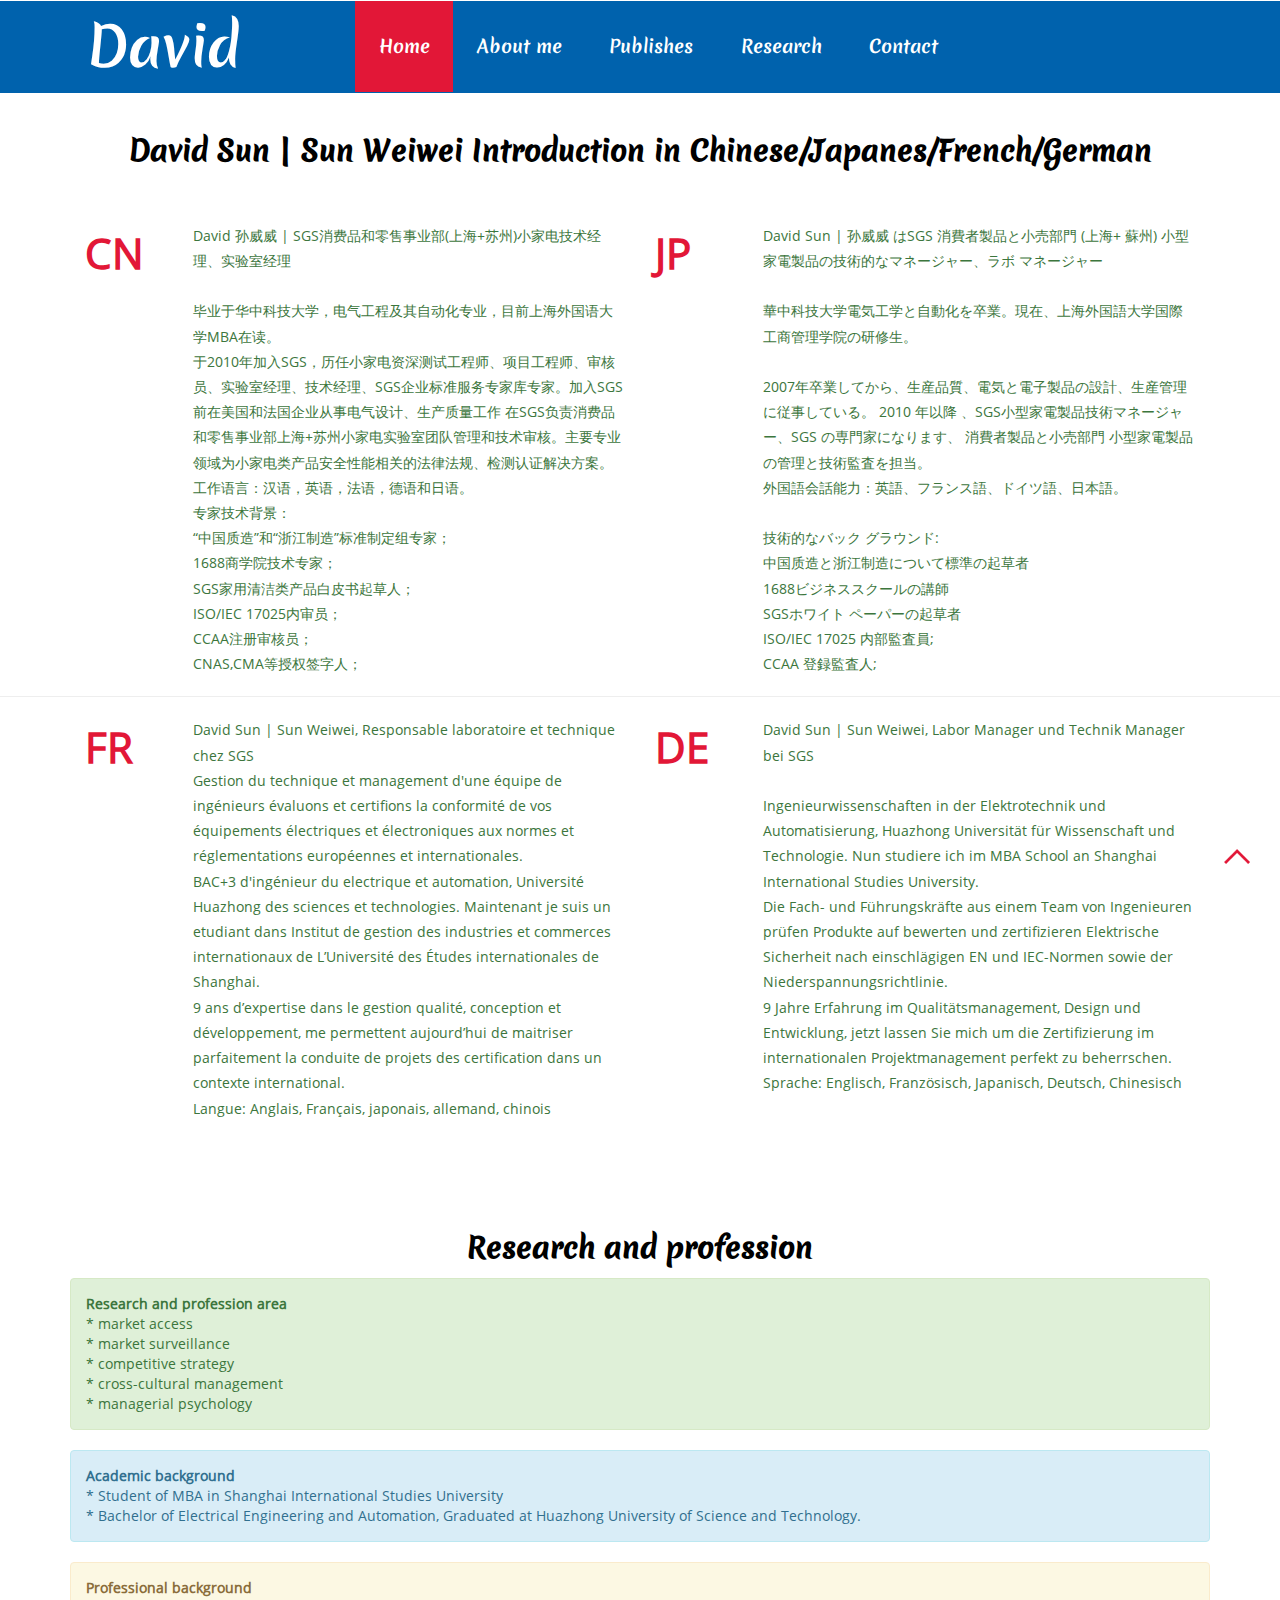
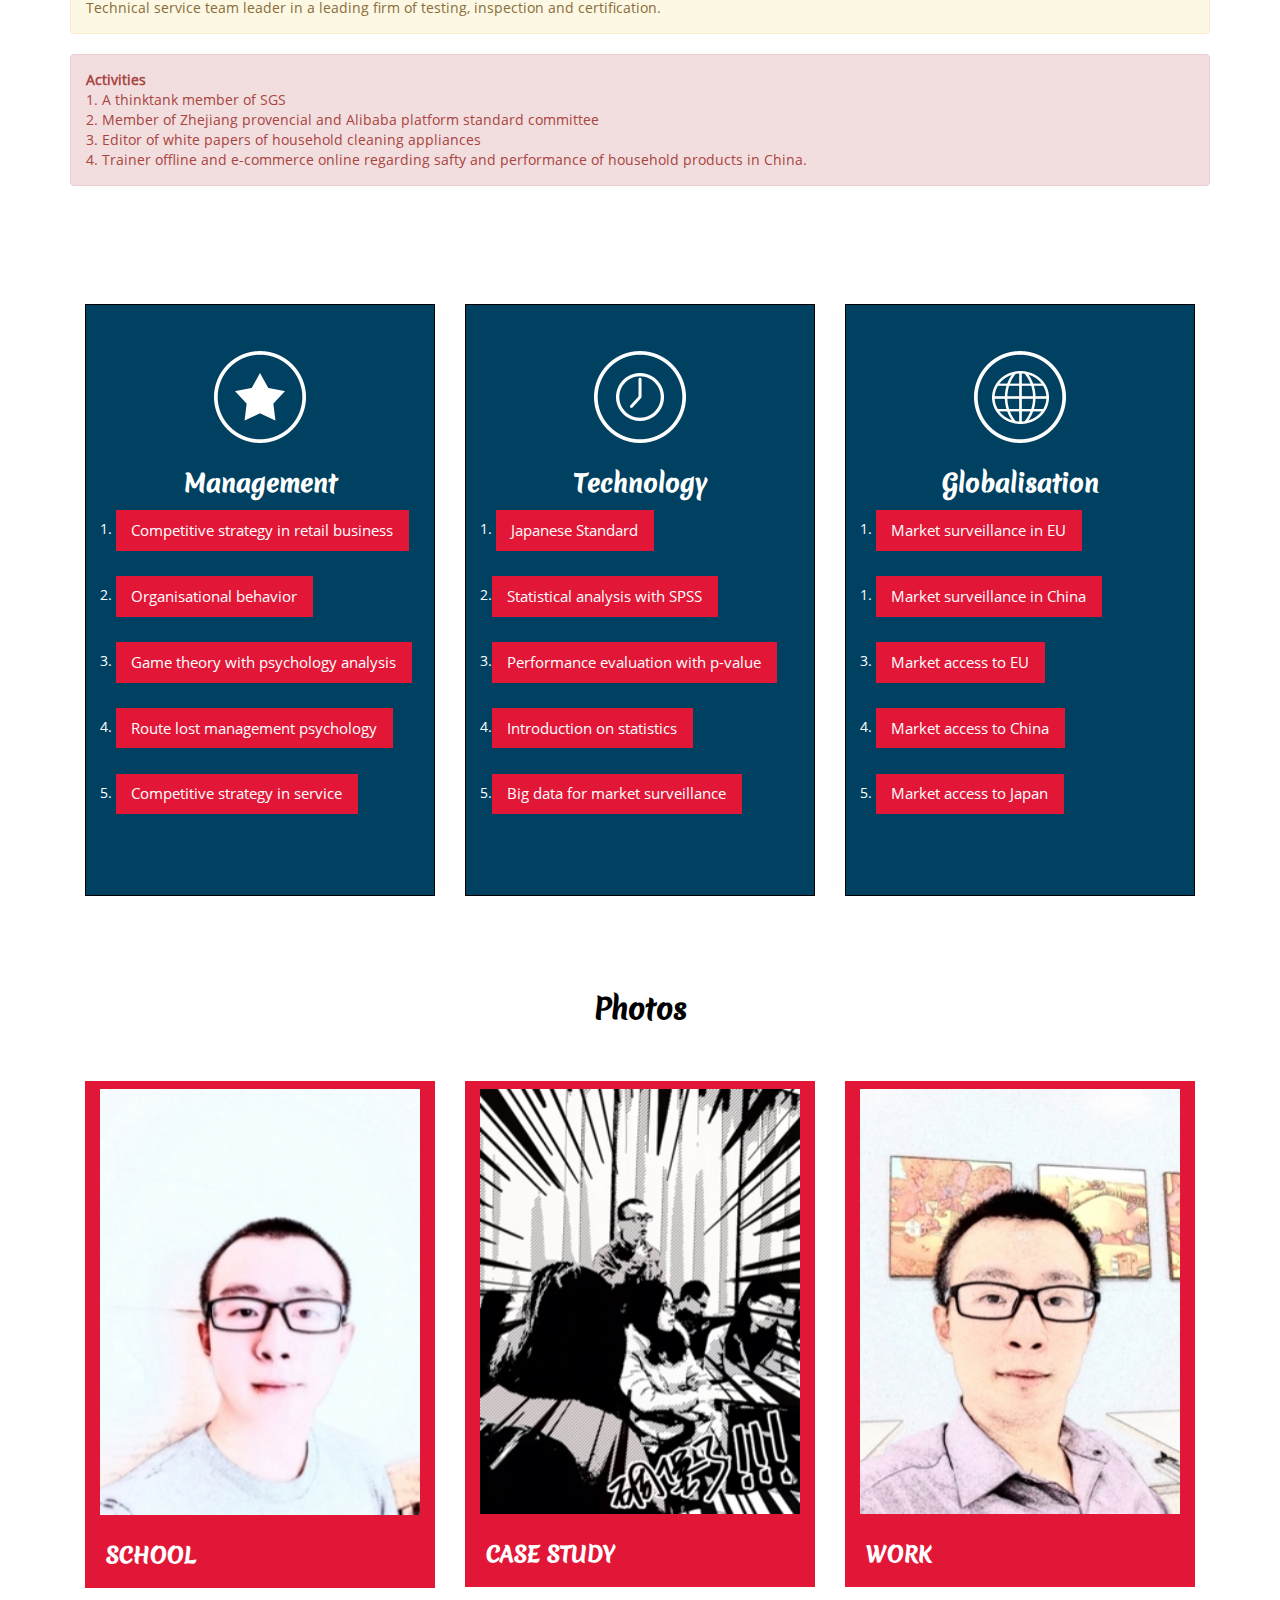
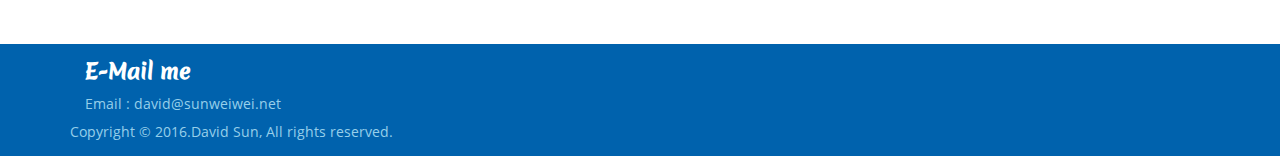
==== index.html @ 768eec30 "Update index.html" ====
﻿<!DOCTYPE HTML>
<html>
<head>
<title>Home</title>
<link href="css/bootstrap.css" rel='stylesheet' type='text/css' />
<!-- jQuery (necessary JavaScript plugins) -->
<script type='text/javascript' src="js/jquery-1.11.1.min.js"></script>
<!-- Custom Theme files -->
<link href="css/style.css" rel='stylesheet' type='text/css' />
<!-- Custom Theme files -->
<!--//theme-style-->
<meta name="viewport" content="width=device-width, initial-scale=1">
<meta http-equiv="Content-Type" content="text/html; charset=utf-8" />
<meta name="keywords" content="David Sun, Sun Weiwe, 孙威威, MBA,大数据,管理,国际化,认证" />
<script type="application/x-javascript"> addEventListener("load", function() { setTimeout(hideURLbar, 0); }, false); function hideURLbar(){ window.scrollTo(0,1); } </script>
<script type="text/javascript" src="js/bootstrap.js"></script>
<script type="text/javascript" src="js/move-top.js"></script>
       <script type="text/javascript" src="js/easing.js"></script>
		<script type="text/javascript">
			jQuery(document).ready(function($) {
				$(".scroll").click(function(event){		
					event.preventDefault();
					$('html,body').animate({scrollTop:$(this.hash).offset().top},1200);
				});
			});
		</script>
		<script type="text/javascript">
		$(document).ready(function() {
				/*
				var defaults = {
				containerID: 'toTop', // fading element id
				containerHoverID: 'toTopHover', // fading element hover id
				scrollSpeed: 1200,
				easingType: 'linear' 
				};
				*/
		$().UItoTop({ easingType: 'easeOutQuart' });
});
</script>



<script type="text/javascript">
function validate()
{
var at=document.getElementById("Email").value.indexOf("@")
submitOK="true"

if (at==-1) 
 {
 alert("Not a valid Email address!")
 submitOK="false"
 }
if (submitOK=="false")
 {
 return false
 }
}
</script>

<script src="/jquery/jquery-1.11.1.min.js"></script>
<script>
$(document).ready(function(){
  $(".header").mouseleave(function(){
    $(".our").fadeToggle("slow");
	  $(".founder").fadeToggle("slow");
	  $(".deffence").fadeToggle("slow");
	   $(".team").fadeToggle("slow");
	  
	  
     });
});
</script>	
	
</head>

 

<body>

<nav class="navbar navbar-default navbar-fixed-top">
<!-- header -->
	<div class="header">
		<div class="logo"  id="header">
			<h1><a href="./index.html">David</a></h1>
		</div>	
<!-- start header menu -->
			<div class="header-top">
				<div class="head-nav">
					<nav class="navbar navbar-default">
						<div class="container-fluid">
							<div class="navbar-header">
								<button type="button" class="navbar-toggle collapsed" data-toggle="collapse" data-target="#bs-example-navbar-collapse-1" aria-expanded="false">
										<span class="sr-only">Toggle navigation</span>
										<span class="icon-bar"></span>
										<span class="icon-bar"></span>
										<span class="icon-bar"></span>
								</button>
							</div>
							<div class="collapse navbar-collapse" id="bs-example-navbar-collapse-1">
								<ul class="nav navbar-nav">
								<li class="active"><a href="index.html">Home </a></li>
									<li><a href="about.html">About me</a></li>
									<li><a href="publishes.html">Publishes</a></li>
									<li><a href="research.html">Research</a></li>
									<li><a href="contact.html">Contact</a></li>
								</ul>
							</div>
						</div>
					</nav>
				</div>
					</nav>
				</div>
			  

		<div class="clearfix"> </div>
	</div>
<!-- header -->
<!-- start banner -->
	
			</div>
		</div>
	</div>
<!-- end banner -->
<br><br><br><br>
<!-- our -->
<div class="our">
	<div class="container">
		<h3>David Sun | Sun Weiwei Introduction in Chinese/Japanes/French/German</h3>
		<div class="col-md-6 our-tp">
			<div class="ou-lft">
				<span>CN
				</span>
			</div>
			<div class="ou-rgt">
				<p>David 孙威威 | SGS消费品和零售事业部(上海+苏州)小家电技术经理、实验室经理 <br><br>
毕业于华中科技大学，电气工程及其自动化专业，目前上海外国语大学MBA在读。<br>
于2010年加入SGS，历任小家电资深测试工程师、项目工程师、审核员、实验室经理、技术经理、SGS企业标准服务专家库专家。加入SGS前在美国和法国企业从事电气设计、生产质量工作
在SGS负责消费品和零售事业部上海+苏州小家电实验室团队管理和技术审核。主要专业领域为小家电类产品安全性能相关的法律法规、检测认证解决方案。<br>
工作语言：汉语，英语，法语，德语和日语。<br>

专家技术背景：<br>
“中国质造”和“浙江制造”标准制定组专家；<br>
1688商学院技术专家；<br>
SGS家用清洁类产品白皮书起草人；<br>
ISO/IEC 17025内审员；<br>
CCAA注册审核员；<br>
CNAS,CMA等授权签字人； <br></p>

				</p>
			</div>
			<div class="clearfix"> </div>
		</div>
		<div class="col-md-6 our-tp">
			<div class="ou-lft">
				<span>JP</span>
			</div>
			<div class="ou-rgt">
				<p>David Sun | 孙威威 はSGS 消費者製品と小売部門 (上海+ 蘇州) 小型家電製品の技術的なマネージャー、ラボ マネージャー<br><br>
華中科技大学電気工学と自動化を卒業。現在、上海外国語大学国際工商管理学院の研修生。<br><br>
2007年卒業してから、生産品質、電気と電子製品の設計、生産管理に従事している。 2010 年以降 、SGS小型家電製品技術マネージャー、SGS の専門家になります、 消費者製品と小売部門 小型家電製品の管理と技術監査を担当。<br>
外国語会話能力：英語、フランス語、ドイツ語、日本語。<br><br>
技術的なバック グラウンド:<br>
中国质造と浙江制造について標準の起草者<br>
1688ビジネススクールの講師<br>
SGSホワイト ペーパーの起草者<br>
ISO/IEC 17025 内部監査員; <br>
CCAA 登録監査人; <br>
</p>
			</div>
			<div class="clearfix"> </div>
		</div>

</div> <hr><div class="container">
		<div class="col-md-6 our-tp">
			<div class="ou-lft">

				<span>FR</span>
			</div>
			<div class="ou-rgt">
				<p>David Sun | Sun Weiwei, Responsable laboratoire et technique chez SGS<br>
Gestion du technique et management d'une équipe de ingénieurs évaluons et certifions la conformité de vos équipements électriques et électroniques aux normes et réglementations européennes et internationales.<br>
BAC+3 d'ingénieur du electrique et automation, Université Huazhong des sciences et technologies. Maintenant je suis un etudiant dans Institut de gestion des industries et commerces internationaux de L’Université des Études internationales de Shanghai.<br>
9 ans d’expertise dans le gestion qualité, conception et développement, me permettent aujourd’hui de maitriser parfaitement la conduite de projets des certification dans un contexte international.<br>
Langue: Anglais, Français, japonais, allemand, chinois<br>
 </p>
			</div>
			<div class="clearfix"> </div>
		</div>

	<div class="col-md-6 our-tp">
			<div class="ou-lft">
				<span>DE</span>
			</div>
			<div class="ou-rgt">
				<p>David Sun | Sun Weiwei, Labor Manager und Technik Manager bei SGS<br><br>
				Ingenieurwissenschaften in der Elektrotechnik und Automatisierung, Huazhong Universität für Wissenschaft und Technologie. Nun studiere ich im MBA School an Shanghai International Studies University.<br>
Die Fach- und Führungskräfte aus einem Team von Ingenieuren prüfen Produkte auf bewerten und zertifizieren Elektrische Sicherheit nach einschlägigen EN und IEC-Normen sowie der Niederspannungsrichtlinie.<br>
9 Jahre Erfahrung im Qualitätsmanagement, Design und Entwicklung, jetzt lassen Sie mich um die Zertifizierung im internationalen Projektmanagement perfekt zu beherrschen.<br>


Sprache: Englisch, Französisch, Japanisch, Deutsch, Chinesisch<br> </p>
			</div>
			<div class="clearfix"> </div>
		</div>
</div>
		<div class="clearfix"> </div>
	</div>
</div>
<!-- our -->

<!-- founder -->
<div class="founder">
	<div class="container">
		<center><h3>Research and profession</h3></center>
		 
		<P>
		  <div class="alert alert-success" role="alert">
					<strong>Research and profession area</strong> 
					<br>*  market access <br> *  market surveillance <br> *  competitive strategy <br> *  cross-cultural management <br> *  managerial psychology
				   </div>
				   <div class="alert alert-info" role="alert">
					<strong>Academic background</strong> <br>
					* Student of MBA in Shanghai International Studies University <br>
					* Bachelor of Electrical Engineering and Automation, Graduated at Huazhong University of Science and Technology.
				   </div>
				   <div class="alert alert-warning" role="alert">
					<strong>Professional background</strong> <br> Technical service team leader in a leading firm of testing, inspection and certification.
				   </div>
				   <div class="alert alert-danger" role="alert">
					<strong>Activities</strong> <br> 1. A thinktank member of SGS <br> 2. Member of Zhejiang provencial and Alibaba platform standard committee <br> 3. Editor of white papers of household cleaning appliances <br> 4. Trainer offline and e-commerce online regarding safty and performance of household products in China.
				   </div> 
		</P>
	</div>
</div>
<!-- founder -->

<!-- deffence -->
<div class="deffence">
	<div class="container">
		<div class="col-md-4 deffence-rgt">
			<div class="deffence-left">
				<img src="images/9.png" class="img-responsive" alt=""/>
				<h3>Management</h3>
				<p align="left">
				1. <a class="hvr-shutter-in-horizontal" href="Competitve Strategy.html">Competitive strategy in retail business</a> <br><br>
				2. <a class="hvr-shutter-in-horizontal" href="Management Psychology.html">Organisational behavior</a><br><br>
				3. <a class="hvr-shutter-in-horizontal" href="Management Psychology.html">Game theory with psychology analysis</a><br><br>
				4. <a class="hvr-shutter-in-horizontal" href="Management Psychology.html">Route lost management psychology</a><br><br>
				5. <a class="hvr-shutter-in-horizontal" href="Competitve Strategy.html">Competitive strategy in service</a> <br><br>

				</p>
			</div>
		</div>
		<div class="col-md-4 deffence-rgt">
			<div class="deffence-left">
				<img src="images/10.png" class="img-responsive" alt=""/>
				<h3>Technology</h3>
					<p align="left">
				1.  <a class="hvr-shutter-in-horizontal" href="Japanese Standard.html">Japanese Standard</a><br><br>
				2.<a class="hvr-shutter-in-horizontal" href="Statistical analysis.html">Statistical analysis with SPSS</a><br> <br>
				3.<a class="hvr-shutter-in-horizontal" href="Statistical analysis.html">Performance evaluation with p-value</a><br> <br>
				4.<a class="hvr-shutter-in-horizontal" href="Statistical analysis.html">Introduction on statistics</a><br> <br>
				5.<a class="hvr-shutter-in-horizontal" href="Statistical analysis.html">Big data for market surveillance</a><br> <br>

				</p>
			</div>
		</div>
		<div class="col-md-4 deffence-rgt">
			<div class="deffence-left">
				<img src="images/11.png" class="img-responsive" alt=""/>
				<h3>Globalisation </h3>
					<p align="left">
				1. <a class="hvr-shutter-in-horizontal" href="Maacmasu.html">Market surveillance in EU</a><br><br>
				1. <a class="hvr-shutter-in-horizontal" href="maacmasu.html">Market surveillance in China</a><br><br>
				3. <a class="hvr-shutter-in-horizontal" href="maacmasu.html">Market access to EU</a><br><br>
				4. <a class="hvr-shutter-in-horizontal" href="maacmasu.html">Market access to China</a><br><br>
				5. <a class="hvr-shutter-in-horizontal" href="maacmasu.html">Market access to Japan</a><br><br>

				</p>
			</div>
		</div>
		<div class="clearfix"> </div>
	</div>
</div>
<!-- deffence -->



<!-- team -->
<div class="team">
	<div class="container">
	<h3>Photos</h3>
		<div class="col-md-4 team-rgt">
<a class="hvr-shutter-in-horizontal" a href="#">
			<img src="images/20.JPG" id="our" class="img-responsive" alt=""/></a>
			<h4>School </h4>
			
		</div>
  
		<div class="col-md-4 team-rgt">
		<a class="hvr-shutter-in-horizontal" a href="#">
			<img src="images/19.JPG" class="img-responsive" alt=""/></a>
			<h4>Case study </h4>
		</div>
		<div class="col-md-4 team-rgt">
		<a class="hvr-shutter-in-horizontal" a href="#">
			<img src="images/21.JPG" class="img-responsive" alt=""/></a>
			<h4>Work </h4>
			
		</div>
		<div class="clearfix"> </div>
	</div>
</div>
<!-- team -->

<!-- co-ntact -->

<!-- co-ntact -->
<!-- footer -->
<div class="footer">
	<div class="container">
		
		<div class="col-md-3 footer-left">
			<h3>E-Mail me</h3>
			<p>Email : <a href="mailto:david@sunweiwei.net">david@sunweiwei.net</a></p>
		</div>
		 

			<div class="clearfix"></div>
			<div class="foot-bottom">
				<p>Copyright &copy; 2016.David Sun, All rights reserved.</p>
			</div>
	</div>
</div>
<!-- footer -->
<a href="#" id="toTop" style="display: block;"><span id="toTopHover" style="opacity: 0;"></span> <span id="toTopHover" style="opacity: 0;"> </span></a>
</body>
</html>
---- css/style.css ----
h4, h5, h6,
h1, h2, h3 {margin-top: 0;}
ul, ol {margin: 0;}
p {margin: 0;}
html,body{	
	font-family:OpenSans-Regular;
}
body a{
	transition:0.5s all;
	-webkit-transition:0.5s all;
	-moz-transition:0.5s all;
	-o-transition:0.5s all;
	-ms-transition:0.5s all;
}
@font-face{
   font-family: MeriendaOne-Regular;
    src: url(../fonts/MeriendaOne-Regular.ttf) format('truetype');
}
@font-face{
   font-family:OpenSans-Regular;
	 src: url(../fonts/OpenSans-Regular.ttf) format('truetype');
}
/*----*/
.header {
  padding: 0em 5em;
  background-color:#0062ad;
}
.logo {
  float: left;
  width: 14%;
  padding: 1.15em 2em;
  background-color: #0062ad;
}
.logo h1 a {
  color: #fff;
  font-family: MeriendaOne-Regular;
  text-decoration: none;
  font-size: 1.5em;
}
.logo h1{
margin:0;
}
.header-top {
  float: right;
  width:68%;
}
.head-nav {
  float: left;
  width: 94%;
}
.search-box {
  float: right;
}
.copyrights{
	text-indent:-9999px;
	height:0;
	line-height:0;
	font-size:0;
	overflow:hidden;
}
/*--*/
.sb-search {
  width: 0%;
  position: absolute;
  right: 17em;
  top: 0em;
  right:5em;
  min-width: 62px;
  height: 91px;
  float: right;
  overflow: hidden;
  -webkit-transition: width 0.3s;
  -moz-transition: width 0.3s;
  transition: width 0.3s;
  -webkit-backface-visibility: hidden;
}
.sb-search-input {
	position: absolute;
	top: 0;
	left: 0;
	border: none;
	outline: none;
	background: #0086ac;
	width: 87%;
	height: 91px;
	margin: 0;
	z-index: 10;
	padding: 5px 15px;
	font-size: 15px;
	color: #ffffff;
}
.sb-search-input::-webkit-input-placeholder {
	color: #ffffff;
}
.sb-search-input:-moz-placeholder {
	color: #ffffff;
}
.sb-search-input::-moz-placeholder {
	color: #efb480;
}
.sb-search-input:-ms-input-placeholder {
	color: #ffffff;
}
.sb-icon-search,.sb-search-submit  {
	width: 62px;
	height: 91px;
	display: block;
	position: absolute;
	right: 0;
	top: 0;
	padding: 0;
	margin: 0;
	line-height: 71px;
	text-align: center;
	cursor: pointer;
}
.sb-search-submit {
	background: #004161 url('../images/search.png') no-repeat 20px 34px;
	-ms-filter: "progid:DXImageTransform.Microsoft.Alpha(Opacity=0)"; /* IE 8 */
    filter: alpha(opacity=0); /* IE 5-7 */
    color: transparent;
	border: none;
	outline: none;
	z-index: -1;
	-webkit-appearance: none;
}
.sb-icon-search {
    background:#004161 url('../images/search.png') no-repeat 20px 34px;
	z-index: 90;
}
/* Open state */
.sb-search.sb-search-open, .no-js .sb-search {
	width: 30%;
}
.sb-search.sb-search-open .sb-icon-search,.no-js .sb-search .sb-icon-search {
	background: #c0c0c0 url('../images/search.png') no-repeat -20px 7px;
	color: #fff;
	z-index: 11;
}
.sb-search.sb-search-open .sb-search-submit,.no-js .sb-search .sb-search-submit {
	z-index: 90;
}
/*--*/
/*-- head-nav --*/
.navbar-default .navbar-nav > li > a:hover, .navbar-default .navbar-nav > li > a:focus {
  color: #fff;
  background-color:#0062ad;
}
.navbar-default {
  background-color:#0062ad! important;
  border-color: #0b648f! important;
}
.navbar-default .navbar-nav > .active > a, .navbar-default .navbar-nav > .active > a:hover, .navbar-default .navbar-nav > .active > a:focus {
  color: #fff;
  background-color: #e21737;
}
.navbar-nav > li > a {
  padding: 1.86em 1.3em;
  font-size: 1.3em;
}
.navbar-default .navbar-nav > li > a {
  color: #fff;
}
.navbar {
  margin-bottom: 0px;
}
.container-fluid {
  padding-right: 0px;
  padding-left: 0px;
}
.navbar-collapse {
  padding-right: 0px;
  padding-left: 0px;
}
.navbar-nav > li > a {
  line-height: 23px;
}
.navbar {
  border: none;
}
.navbar-default .navbar-nav > .open > a, .navbar-default .navbar-nav > .open > a:hover, .navbar-default .navbar-nav > .open > a:focus {
  color: #fff;
  background-color: #e21737;
}
.nav > li {
  font-family: MeriendaOne-Regular;
}
/*-- banner -- */
.banner {
  background: url(../images/3.jpg) no-repeat center fixed;
  background-size: cover;
  -webkit-background-size: cover;
  -moz-background-size: cover;
  -o-background-size: cover;
  -ms-background-size: cover;
  min-height: 640px;
}
.donate {
  background-color: #fff;
  padding: 2em;
  width: 43%;
  margin: 4.6em 0;
}
.donate li {
  display: inline-block;
}
.donate li a {
  padding: 0.3em 2em;
  background-color:#e21737;
  font-size: 1em;
  color: #FFF;
  text-decoration: none;
}
.donate h5 {
  color:#e21737;
  font-size: 1em;
  font-weight: 700;
  margin: 0 0 0.5em;
}
.donate h1 {
  font-size: 1.3em;
  font-weight: 700;
  text-align: center;
  margin: 0 0 1em;
  font-family: MeriendaOne-Regular;
}
.donate h2 {
  color: #0b648f;
  font-size: 1.1em;
  font-weight: 700;
  margin: 0 0 1em;
}
.do-na {
  margin: 1em 0;
}
.cardss {
  margin: 1em 0;
}
.do-na input[type="text"], .booking-form textarea {
  font-family: 'Open Sans', sans-serif;
  padding: 6px;
  display: block;
  width: 48%;
  background: transparent;
  outline: none;
  color: #D3D3D3;
  font-size: 0.875em;
  border: 1px solid #D3D3D3;
  -webkit-appearance: none;
  float: left;
  margin: 1% 2% 1% 0%;
}
.card input[type="text"], .booking-form textarea {
  font-family: 'Open Sans', sans-serif;
  padding: 5px;
  display: block;
  width: 81%;
  background: transparent;
  outline: none;
  color: #D3D3D3;
  font-size: 1em;
  border: 1px solid #D3D3D3;
  -webkit-appearance: none;
  margin: 2% 2% 3% 0%;
}
select.arrival {
  width: 20%;
  color: #D3D3D3;
  font-size: 0.8725em;
  padding: 7px;
  outline: none;
  font-family: 'Open Sans', sans-serif;
  background: #ffffff;
  border: 1px solid #D3D3D3;
  border-radius: 0px;
  -webkit-border-radius: 0px;
  -moz-border-radius: 0px;
  -o-border-radius: 0px;
  margin-right: 2%;
}
.button-9 input[type="submit"]{
  margin-top: 15px;
  font-family: 'Open Sans', sans-serif;
  cursor: pointer;
  background: #00a6d6;
  border: none;
  padding: 10px 24px;
  outline: none;
  color: #ffffff;
  font-size: 0.8em;
  text-transform: uppercase;
  -webkit-appearance: none;
  -webkit-transition: all 0.3s ease-in-out;
  -moz-transition: all 0.3s ease-in-out;
  -o-transition: all 0.3s ease-in-out;
  transition: all 0.3s ease-in-out;
  border-radius: 2px;
  -webkit-border-radius: 2px;
  -moz-border-radius: 2px;
  -o-border-radius: 2px;
}
.button-9 input[type="submit"]:hover{
	background:#e21737;
}
/*-- founder -- */
.founder h3 {
  color: #000;
  font-size: 2em;
  font-weight: 700;
  margin: 0;
  font-family: MeriendaOne-Regular;
}
.founder h4 {
  font-size: 1.7em;
  margin: 1em 0 0;
  font-weight: 700;
  color: #666;
  font-family: MeriendaOne-Regular;
}
.founder p {
  font-size: 1em;
  line-height: 1.8em;
  color: #3c763d;
  margin: 1em 0;
}
.founder {
  padding: 4em 0;

}
/*-- deffence -- */
.deffence h3 {
  color: #fff;
  margin: 1em 0 0;
  font-size: 1.7em;
  font-weight: 700;
  font-family: MeriendaOne-Regular;
}
.deffence p {
  color: #fff;
  font-size: 1em;
  line-height: 1.8em;
  margin: 1em 0;
}
.deffence-left img {
  display: inline-block;
}
.deffence-left {
  padding: 3em 1em;
  text-align: center;
  border: 1px solid #000000;
  background-color: #004161;
}
.deffence {
  padding: 3em 0;
}
/*-- team -- */
.team {
  padding: 5em 0;
}
/*-- video -- */
.video,.our,.co-ntact,.team {
  padding: 4em 0;
}
.video h3,.our h3,.co-ntact h3,.team h3{
  font-size: 2em;
  margin: 0 0 2em;
  font-weight: 700;
  color: #000;
  text-align:center;
  
  font-family: MeriendaOne-Regular;
}
/*-- our -- */
.ou-lft {
  float: left;
  width: 20%;
}
.ou-rgt {
  float: right;
  width: 80%;
}
.our span {
  font-size: 3em;
  color: #e21737;
  font-weight: 700;
}
.our p {
  color: #3c763d;
  font-size: 1em;
  line-height: 1.8em;
}
.team h4 {
  color: #fff;
  background-color: #e21737;
  padding: 1em;
  margin: 0;
  font-size: 1.5em;
  text-transform: uppercase;
  font-weight: 700;
  font-family: MeriendaOne-Regular;
}
/*-- co-ntact -- */
.to input[type="text"] {
  padding: 10px;
  width: 95%;
  font-size: 0.85em;
  font-family: 'Open Sans', sans-serif;
  margin: 10px 0;
  border: none;
  color: #888;
  background: #F8F8F8;
  float: left;
  outline: none;
  border: 1px solid #DFE0E2;
}
.text input[type="text"], .text textarea {
  width: 100%;
  font-size: 0.85em;
  margin: 10px 0;
  border: none;
  color: #888;
  font-family: 'Open Sans', sans-serif;
  outline: none;
  background: #F8F8F8;
  height: 100px;
  padding: 10px;
  resize: none;
  border: 1px solid #DFE0E2;
}
.form-submit input[type="submit"] {
  color: #FFF;
  font-family: 'Open Sans', sans-serif;
  font-size: 0.95em;
  font-weight: normal;
  padding: 10px 28px;
  text-transform: uppercase;
  background: #0b648f;
  display: inline-block;
  -webkit-transition: all 0.3s ease-out;
  -moz-transition: all 0.3s ease-out;
  -ms-transition: all 0.3s ease-out;
  -o-transition: all 0.3s ease-out;
  transition: all 0.3s ease-out;
  font-weight: 100;
  border: none;
  cursor: pointer;
  outline: none;
}

.form-submit input[type="reset"] {
  color: #FFF;
  font-family: 'Open Sans', sans-serif;
  font-size: 0.95em;
  font-weight: normal;
  padding: 10px 28px;
  text-transform: uppercase;
  background: #0b648f;
  display: inline-block;
  -webkit-transition: all 0.3s ease-out;
  -moz-transition: all 0.3s ease-out;
  -ms-transition: all 0.3s ease-out;
  -o-transition: all 0.3s ease-out;
  transition: all 0.3s ease-out;
  font-weight: 100;
  border: none;
  cursor: pointer;
  outline: none;
}

.form-submit input[type="submit"]:hover{
	background: #e21737;
}
.to {
  float: left;
  width: 50%;
}
.text {
  width: 50%;
  float: left;
}
i.facebok {
  width: 34px;
  height: 34px;
  background: url(../images/img-sprite.png)no-repeat -115px 1px;
  float: left;
  vertical-align: middle;
}
i.facebok:hover {
  background: url(../images/img-sprite.png)no-repeat -115px -43px;
}
i.twiter {
  width: 34px;
  height: 34px;
  background: url(../images/img-sprite.png)no-repeat 1px 1px;
  float: left;
  vertical-align: middle;
}
i.twiter:hover {
  background: url(../images/img-sprite.png)no-repeat 1px -43px;
}
i.goog {
  width: 34px;
  height: 34px;
  background: url(../images/img-sprite.png)no-repeat -37px 1px;
  float: left;
  vertical-align: middle;
}
i.goog:hover {
  background: url(../images/img-sprite.png)no-repeat -37px -43px;
}
i.inst {
  width: 34px;
  height: 34px;
  background: url(../images/img-sprite.png)no-repeat -77px 1px;
  float: left;
  vertical-align: middle;
}
i.inst:hover {
  background: url(../images/img-sprite.png)no-repeat -77px -43px;
}
.footer li {
  display: inline-block;
  margin: 0 0.2em;
}
.footer ul {
  padding: 0;
}
.footer {
  background-color: #0062ad;
  padding: 1.2em 0;
}
.footer h3 {
  font-size: 1.5em;
  color: #fff;
  font-weight: 700;
  margin: 0 0 0;
  font-family: MeriendaOne-Regular;
}
.footer p {
  font-size: 1em;
  color: #96CFEA;
  margin: 1em 0 0;
  line-height: 1em;
}
.footer p a {
  color: #96CFEA;
 text-decoration:none;
}
.footer p a:hover{
color:#e21737;
}
#toTop {
	display: none;
	text-decoration: none;
	position: fixed;
	bottom: 10px;
	right: 10px;
	overflow: hidden;
	width: 48px;
	height: 48px;
	border: none;
	text-indent: 100%;
	background: url(../images/arrow.1.png) no-repeat 0px 0px;
}
#toTop:hover{
	outline: none;
}
/* Shutter In Horizontal */
.hvr-shutter-in-horizontal {
  display: inline-block;
  vertical-align: middle;
  -webkit-transform: translateZ(0);
  transform: translateZ(0);
  box-shadow: 0 0 1px rgba(0, 0, 0, 0);
  -webkit-backface-visibility: hidden;
  backface-visibility: hidden;
  -moz-osx-font-smoothing: grayscale;
  position: relative;
  background: #0b648f;
  -webkit-transition-property: color;
  transition-property: color;
  -webkit-transition-duration: 0.3s;
  transition-duration: 0.3s;
  text-decoration: none;
  padding: 0.5em 1em;
  font-size: 1.1em;
  color:#fff;
}
.hvr-shutter-in-horizontal:before {
  content: "";
  position: absolute;
  z-index: -1;
  top: 0;
  bottom: 0;
  left: 0;
  right: 0;
  background: #e21737;
  -webkit-transform: scaleX(1);
  transform: scaleX(1);
  -webkit-transform-origin: 50%;
  transform-origin: 50%;
  -webkit-transition-property: transform;
  transition-property: transform;
  -webkit-transition-duration: 0.3s;
  transition-duration: 0.3s;
  -webkit-transition-timing-function: ease-out;
  transition-timing-function: ease-out;
}
.hvr-shutter-in-horizontal:hover, .hvr-shutter-in-horizontal:focus, .hvr-shutter-in-horizontal:active {
  color: white;
  text-decoration: none;
}
.hvr-shutter-in-horizontal:hover:before, .hvr-shutter-in-horizontal:focus:before, .hvr-shutter-in-horizontal:active:before {
  -webkit-transform: scaleX(0);
  transform: scaleX(0);
}
.more:hover{
	background: #fff;
	color:#000;
}
/*-- about -- */
.about h2 {
  font-size: 2em;
  color: #000;
  font-weight: 700;
  text-align: center;
  margin: 0 0 1em;
  font-family: MeriendaOne-Regular;
}
.about {
  padding: 4em 0;
}
.about h5, .about h4 {
  font-size: 1.2em;
  font-weight: 700;
  color: #0b648f;
  margin: 0em 0 1em;
  line-height: 1.5em;
  font-family: MeriendaOne-Regular;
}
.about p {
  font-size: 1em;
  color: #999;
  line-height: 1.8em;
  margin: 1em 0;
}
.about h3 {
  font-size: 2em;
  color: rgb(0, 0, 0);
  font-weight: 700;
  text-align: center;
  margin: 0px 0px 1em;
  font-family: MeriendaOne-Regular;
}
.abt-btm {
  margin: 4em 0;
}
.about a {
  color: #0b648f;
  text-decoration: none;
  font-size: 1em;
}
.about a:hover{
  color:#e21737;
}
.about h6 {
  font-size: 1.1em;
  font-weight: 700;
  color: #e21737;
}
/*-- news -- */
.Lat-lft {
  float: left;
  width: 47%;
}
.Lat-rgt {
  float: right;
  width: 50%;
}
.Latest  h6 {
  font-size: 1.1em;
  color: #999;
  font-style: italic;
  margin: 0;
}
.Latest h4 {
  font-size: 1.3em;
  font-weight: 700;
  margin: 0.5em 0;
  color: #0b648f;
  font-family: MeriendaOne-Regular;
}
.Latest  p {
  color: #999;
  font-size: 1em;
  line-height: 1.8em;
  margin:1em 0;
}
.Latest h3 {
  font-size: 2em;
  color: #000;
  margin: 0 0 1em;
  text-align: center;
  font-weight: 700;
  font-family: MeriendaOne-Regular;
}
.late-bootm img {
  margin-bottom: 1.5em;
}
.Latest {
  padding: 4em 0;
}
.lat-top {
  margin: 0 0 2em;
}
.late-bootm {
  margin: 4em 0;
}
.sponsor {
  margin: 0 0 3em;
  text-align: center;
}
/*-- minist -- */
.minist {
  padding: 4em 0;
}
.minist h3 {
  font-size: 2em;
  color: #000;
  margin: 0 0 2em;
  text-align: center;
  font-weight: 700;
  font-family: MeriendaOne-Regular;
}
.minist p {
  color: #999;
  font-size: 1em;
  line-height: 1.8em;
  margin: 1em 0;
}
.minist h4 {
  font-size: 1.4em;
  font-weight: 700;
  margin: 0.5em 0;
  color: #0b648f;
  font-family: MeriendaOne-Regular;
}
.camp {
  margin: 6em 0 0;
}
/*-- pages -- */
h3.ghj {
  color: #0B648F;
  font-size: 1.7em;
  margin: 0 0 1em;
  font-family: MeriendaOne-Regular;
}
.headdings, .Buttons, .progress-bars, .alerts, .bread-crumbs, .pagenatin, .appearance, .distracted {
  padding: 2em 0;
}
.headdings {
  padding-top: 4em;
}
.Buttons h1 {
  margin: 0.7em 0;
}
.Buttons h2 {
  margin: 0.8em 0;
}
.Buttons h3 {
  margin: 1em 0;
}
.Buttons h4 {
  margin: 1em 0;
}
.Buttons h5 {
  margin: 1em 0;
}
.Buttons h6 {
  margin: 1em 0;
}
.contact {
  padding: 4em 0;
}
.contact h3 {
  font-size: 2em;
  margin: 0 0 2em;
  font-weight: 700;
  color: #000;
  text-align: center;
  text-transform: uppercase;
  font-family: MeriendaOne-Regular;
}
/*-- responsive-mediaquries --*/
@media(max-width:1440px){
.navbar-nav > li > a {
  padding: 1.86em 1.3em;
}
.logo {
  width:16%;
}
.header-top {
  float: right;
  width: 71%;
}
}
/*-- responsive-mediaquries --*/
@media(max-width:1366px){

.logo {
  width: 17%;
}
.header-top {
  float: right;
  width: 72%;
}
}
/*-- responsive-mediaquries --*/
@media(max-width:1310px){
}
/*-- responsive-mediaquries --*/
@media(max-width:1280px){
.logo {
  width: 16%;
  padding: 1.15em 1.2em;
}
.header-top {
  float: right;
  width: 75%;
}
}
/*-- responsive-mediaquries --*/
@media(max-width:1205px){
.navbar-nav > li > a {
  padding: 2.2em 1.2em;
  font-size: 1.1em;
}
.header-top {
  width: 81%;
}
}
/*-- responsive-mediaquries --*/
@media(max-width:1024px){
.logo {
  width: 19%;
}
.header {
  padding: 0em 3em;
}
.sb-search {
  right: 3em;
}
.header-top {
  float: right;
  width: 73%;
}
.head-nav {
  float: left;
  width: 87%;
}
.navbar-nav > li > a {
  padding: 2.2em 1.1em;
  font-size: 1.1em;
}
.contact {
  padding: 3em 0;
}
.contact h3 {
  font-size: 1.7em;
  margin: 0 0 1.5em;
}
.footer h3 {
  font-size: 1.4em;
}
.footer {
  background-color: #0b648f;
  padding: 3em 0;
}
.minist h3 {
  font-size: 1.7em;
}
.minist h4 {
  font-size: 1.3em;
}
.minist {
  padding: 3em 0;
}
.Latest h3 {
  font-size: 1.7em;
}
.Latest {
  padding: 3em 0;
}
.sponsor {
  margin: 0 0 1em;
}
.late-bootm {
  margin: 2em 0;
}
.about h2 {
  font-size: 1.7em;
}
.about {
  padding: 3em 0;
  
}
.about h3 {
  font-size: 1.7em;
}
.about h5, .about h4 {
  font-size: 1.1em;
}
.donate {
  margin: 2em 0;
}
.banner {
  min-height: 558px;
}
.founder h3 {
  font-size: 1.7em;
}
.founder h4 {
  font-size: 1.5em;
}
.founder {
  padding: 2em 0;
  text-align: center;
}
.deffence h3 {
  font-size: 1.5em;
}
.video h3, .our h3, .co-ntact h3, .team h3 {
  font-size: 1.7em;
}
.team h4 {
  font-size: 1.3em;
}
.video, .our, .co-ntact, .team {
  padding: 2em 0;
}
.our span {
  font-size: 2.5em;
}
}
/*-- responsive-mediaquries --*/
@media(max-width:985px){
.navbar-nav > li > a {
  padding: 2.42em 0.7em;
  font-size: 1em;
}
/*-- responsive-mediaquries --*/
@media(max-width:768px){
.logo {
  width: 23%;
  padding: 1.3em 1.3em;
}
.header {
  padding: 0em 0em;
}
.sb-search {
  right: 0em;
}
.header-top {
  float: right;
  width: 71%;
}
.head-nav {
  float: left;
  width: 85%;
}
.navbar-nav > li > a {
  padding: 2.42em 0.7em;
  font-size: 1em;
}
.head-nav {
  float: left;
  width: 85%;
}
.head-nav {
  float: left;
  width: 85%;
}
.video, .our, .co-ntact, .team {
  padding: 2em 0 2em;
}
.footer-left {
  float: left;
  width: 25%;
}
.footer li {
  margin: 0 0em;
}
.sb-search.sb-search-open, .no-js .sb-search {
  width: 44%;
}
.footer {
  background-color: #0b648f;
  padding: 2em 0;
}
.minist h3 {
  margin: 0 0 1em;
}
.minist-left {
  float: left;
  width: 50%;
  margin: 0 0 1em;
}
.minist-right {
  float: left;
  width: 33.33%;
}
.camp {
  margin: 3em 0 0;
}
.Latest-top {
  float: left;
  width: 50%;
}
.Lat-lft {
  float: none;
  width: 100%;
}
.Lat-rgt {
  float: none;
  width: 100%;
  margin: 1em 0 0;
}
.nw-top {
  float: left;
  width: 33.33%;
}
.late-bootm {
  margin: 3em 0;
}
.abou-left {
  text-align: center;
  margin: 0 0 1em;
}
.abt-btm {
  margin: 2em 0;
}
.label {
  padding: .2em 0.4em .3em;
}
.label {
  font-size: 61%;
}
.logo h1 a {
  font-size: 1.4em;
}
.donate h1 {
  font-size: 1.1em;
}
.donate h2 {
  font-size: 1em;
}
.do-na input[type="text"], .booking-form textarea {
  padding: 4px;
}
.donate li a {
  padding: 0.3em 1.3em;
}
.card input[type="text"], .booking-form textarea {
  padding: 3px;
}
select.arrival {
  width: 30%;
  padding: 5px;
}
.button-9 input[type="submit"] {
  margin-top: 10px;
  padding: 7px 17px;
}
.banner {
  min-height: 513px;
}
.donate {
  width: 50%;
}
.deffence-rgt {
  float: left;
  width: 33.33%;
}
.team-rgt {
  float: left;
  width: 33.33%;
}
.our-tp {
  margin: 0 0 1.5em;
}
}
/*-- responsive-mediaquries --*/
@media(max-width:767px){
.head-nav {
  float: left;
  width: 100%;
  text-align: center;
}
.navbar-toggle {
  padding: 9px 10px;
  margin-top: 28px;
  margin-bottom: 0px;
  margin-right:346px;
  background-color: transparent;
}
.header-top {
  float: right;
  width: 100%;
}
.navbar {
  position: relative;
  min-height: 0px;
  margin-bottom: 0px;
  border: none;
}
.navbar-toggle {
  margin-top: -62px;
}
.navbar-nav > li > a {
  padding: 0.8em 0em;
  font-size: 1em;
}
.navbar-nav .open .dropdown-menu {
  text-align: center;
}
.sb-search.sb-search-open, .no-js .sb-search {
  width: 47%;
}
.header {
  background-color:#0062ad;
}
.navbar-default .navbar-toggle .icon-bar {
  background-color: #fffff;
}
.navbar-default .navbar-toggle:hover, .navbar-default .navbar-toggle:focus {
  background-color: #fffff;
}
.navbar-nav {
  margin: 7.5px 0px;
}
.container > .navbar-header, .container-fluid > .navbar-header, .container > .navbar-collapse, .container-fluid > .navbar-collapse {
  margin-right: 0px;
  margin-left: 0px;
}
}
/*-- responsive-mediaquries --*/
@media(max-width:640px){
.footer li {
  margin: 0 0.5em;
}
.Latest h4 {
  font-size: 1.2em;
}
.Latest h3 {
  font-size: 1.5em;
}
.logo {
  width: 27%;
}
.our span {
  font-size: 2.5em;
}
.navbar-toggle {
  margin-right: 287px;
}
}
/*-- responsive-mediaquries --*/
@media(max-width:480px){
.logo {
  width: 37%;
}
.container > .navbar-header, .container-fluid > .navbar-header, .container > .navbar-collapse, .container-fluid > .navbar-collapse {
  margin-right: 0px;
  margin-left: 0px;
}
.sb-search.sb-search-open, .no-js .sb-search {
  width: 68%;
}
.navbar-toggle {
  margin-right: 207px;
}
.contact h3 {
  font-size: 1.5em;
  margin: 0 0 1em;
}
.contact {
  padding: 2em 0;
}
.to {
  width: 100%;
}
.text {
  width: 100%;
}
.form-submit input[type="submit"] {
  font-size: 0.85em;
  padding: 8px 24px;
}
.text input[type="text"], .text textarea {
  height: 125px;

}
.footer-left {
  float: none;
  width: 100%;
  margin: 0 0 1em;
}

.foot-bottom {
  float: none;
  width: 100%;
  margin: 0 1em 1em;
}
.footer h3 {
  font-size: 1.3em;
}
.to input[type="text"] {
  width: 100%;
}
.minist h3 {
  font-size: 1.5em;
}
.minist h4 {
  font-size: 1.2em;
}
.minist-right {
  float: left;
  width: 100%;
  margin: 0 0 1em;
}
.minist {
  padding: 2em 0;
}
.nw-top {
  float: none;
  width: 100%;
  margin: 0 0 1em;
}
.Latest {
  padding: 2em 0;
}
.about h5, .about h4 {
  font-size: 1em;
}
.about h2 {
  font-size: 1.5em;
}
.about h3 {
  font-size: 1.5em;
}
.abt-btm {
  margin: 2em 0 0;
}
.headdings, .Buttons, .progress-bars, .alerts, .bread-crumbs, .pagenatin, .appearance, .distracted {
  padding: 1em 0;
}
h3.ghj {
  font-size: 1.5em;
}
.donate {
  width: 64%;
}
.donate li a {
  padding: 0.2em 2em;
  font-size: 0.875em;
}
.donate {
  padding: 1em;
}
.donate h5 {
  font-size: 0.9em;
  margin: 0 0 0.5em;
}
.banner {
  min-height: 482px;
}
.founder h3 {
  font-size: 1.5em;
}
.founder h4 {
  font-size: 1.3em;
}
.deffence-rgt {
  width: 100%;
  margin: 0 0 1em;
}
.deffence h3 {
  font-size: 1.3em;
}
.video h3, .our h3, .co-ntact h3, .team h3 {
  font-size: 1.5em;
  margin:0 0 1em;
}
.team-rgt {
  float: none;
  width: 87%;
  text-align: center;
  margin: 0 auto 1.5em;
}
.team h4 {
  font-size: 1.1em;
}
.video, .our, .co-ntact, .team {
  padding: 1em 0 2em;
}
}
/*-- responsive-mediaquries --*/
@media(max-width:320px){
.logo {
  width: 39%;
  padding: 0.95em 0.8em;
}
.sb-search {
  min-width: 62px;
  height: 66px;
}
.sb-icon-search, .sb-search-submit {
  width: 62px;
  height: 66px;
}
.sb-search-input {
  height: 66px;
}
.sb-icon-search {
  background: #004161 url('../images/search.png') no-repeat 20px 21px;
  z-index: 90;
}
.sb-search-submit {
  background: #004161 url('../images/search.png') no-repeat 20px 21px;
}
.navbar-toggle {
  margin-top: -50px;
  margin-right:128px;
}
.contact h3 {
  font-size: 1.3em;
  margin: 0 0 1em;
}
.contact iframe {
  height: 160px;
}
.video, .our, .co-ntact, .team {
  padding: 1em 0 1em;
}
.form-submit input[type="submit"] {
  font-size: 0.85em;
  padding: 6px 16px;
}
.footer h3 {
  font-size: 1.2em;
  margin:0 0 1em;
  color: #FFFFFF;
}
.footer p {
  margin:1em 0 1em;

  font-size: 0.9em;
}
.footer-left {
  padding: 0;
  color: #FFFFFF;
}
.minist-left {
  float: left;
  width: 100%;
  margin: 0 0 1em;
  padding: 0;
}
.minist p {
  font-size: 0.9em;
}
.minist h3 {
  font-size: 1.3em;
}
.camp {
  margin: 2em 0 0;
}
.minist h4 {
  font-size: 1.1em;
}
.Latest h3 {
  font-size: 1.3em;
}
.Latest-top {
  float: left;
  width: 100%;
  padding: 0;
}
.Latest p {
  font-size: 0.9em;
}
.Latest h3 {
  font-size: 1.3em;
  line-height: 1.4em;
}
.late-bootm {
  margin: 1em 0;
}
.lat-top {
  margin: 0 0 1em;
}
.Latest h4 {
  font-size: 1.1em;
}
.about h2 {
  font-size: 1.3em;
}
.about p {
  font-size: 0.9em;
}
.about h3 {
  font-size: 1.3em;
}
.about {
  padding: 2em 0;
}
.label {
  font-size: 53%;
}
.logo h1 a {
  font-size: 1em;
}
.donate h1 {
  font-size: 1em;
  margin: 0 0 0.7em;
}
.donate h2 {
  font-size: 0.9em;
  margin: 0 0 0.5em;
}
.donate li a {
  padding: 0.2em 1em;
  font-size: 0.85em;
}
.donate {
  width: 80%;
}
.do-na input[type="text"], .booking-form textarea{
	font-size:0.8125em;
}
.card input[type="text"], .booking-form textarea {
  padding: 3px;
  font-size: 0.8125em;
}
select.arrival {
  width: 38%;
  padding: 4px;
  font-size: 0.8125em;
}
.button-9 input[type="submit"] {
  margin-top: 10px;
  padding: 4px 10px;
}
.banner {
  min-height: 433px;
}
.founder h3 {
  font-size: 1.3em;
}
.founder h4 {
  font-size: 1em;
  line-height: 1.4em;
}
.founder p {
  font-size: 0.9em;
}
.hvr-shutter-in-horizontal {
  font-size: 0.85em;
}
.deffence-left {
  padding: 1.5em 1em;
}
.deffence-rgt {
  padding: 0;
}
.video h3, .our h3, .co-ntact h3, .team h3 {
  font-size: 1.3em;
}
.team h4 {
  font-size: 0.9em;
}
.our span {
  font-size: 1.8em;
}
.our p {
  font-size: 0.9em;
}
.our-tp {
  padding: 0;
}
.deffence p {
  font-size: 0.9em;
}
.deffence h3 {
  font-size: 1.1em;
}
.about h5, .about h4 {
  font-size: 0.9em;
}
.sb-search.sb-search-open, .no-js .sb-search {
  width: 100%;
}
.pagination-lg > li > a, .pagination-lg > li > span {
  padding: 10px 12px;
  font-size: 15px;
}
.pagination {
  margin: 10px 0;
}
.abou-left {
  padding: 0;
}
.abou-right{
}
.abou-right {
  padding: 0;
}
.abt-btm .col-md-4 {
  padding: 0;
}
.nw-top {
  padding: 0;
}
}
.Buttons a {
  text-decoration: none;
}
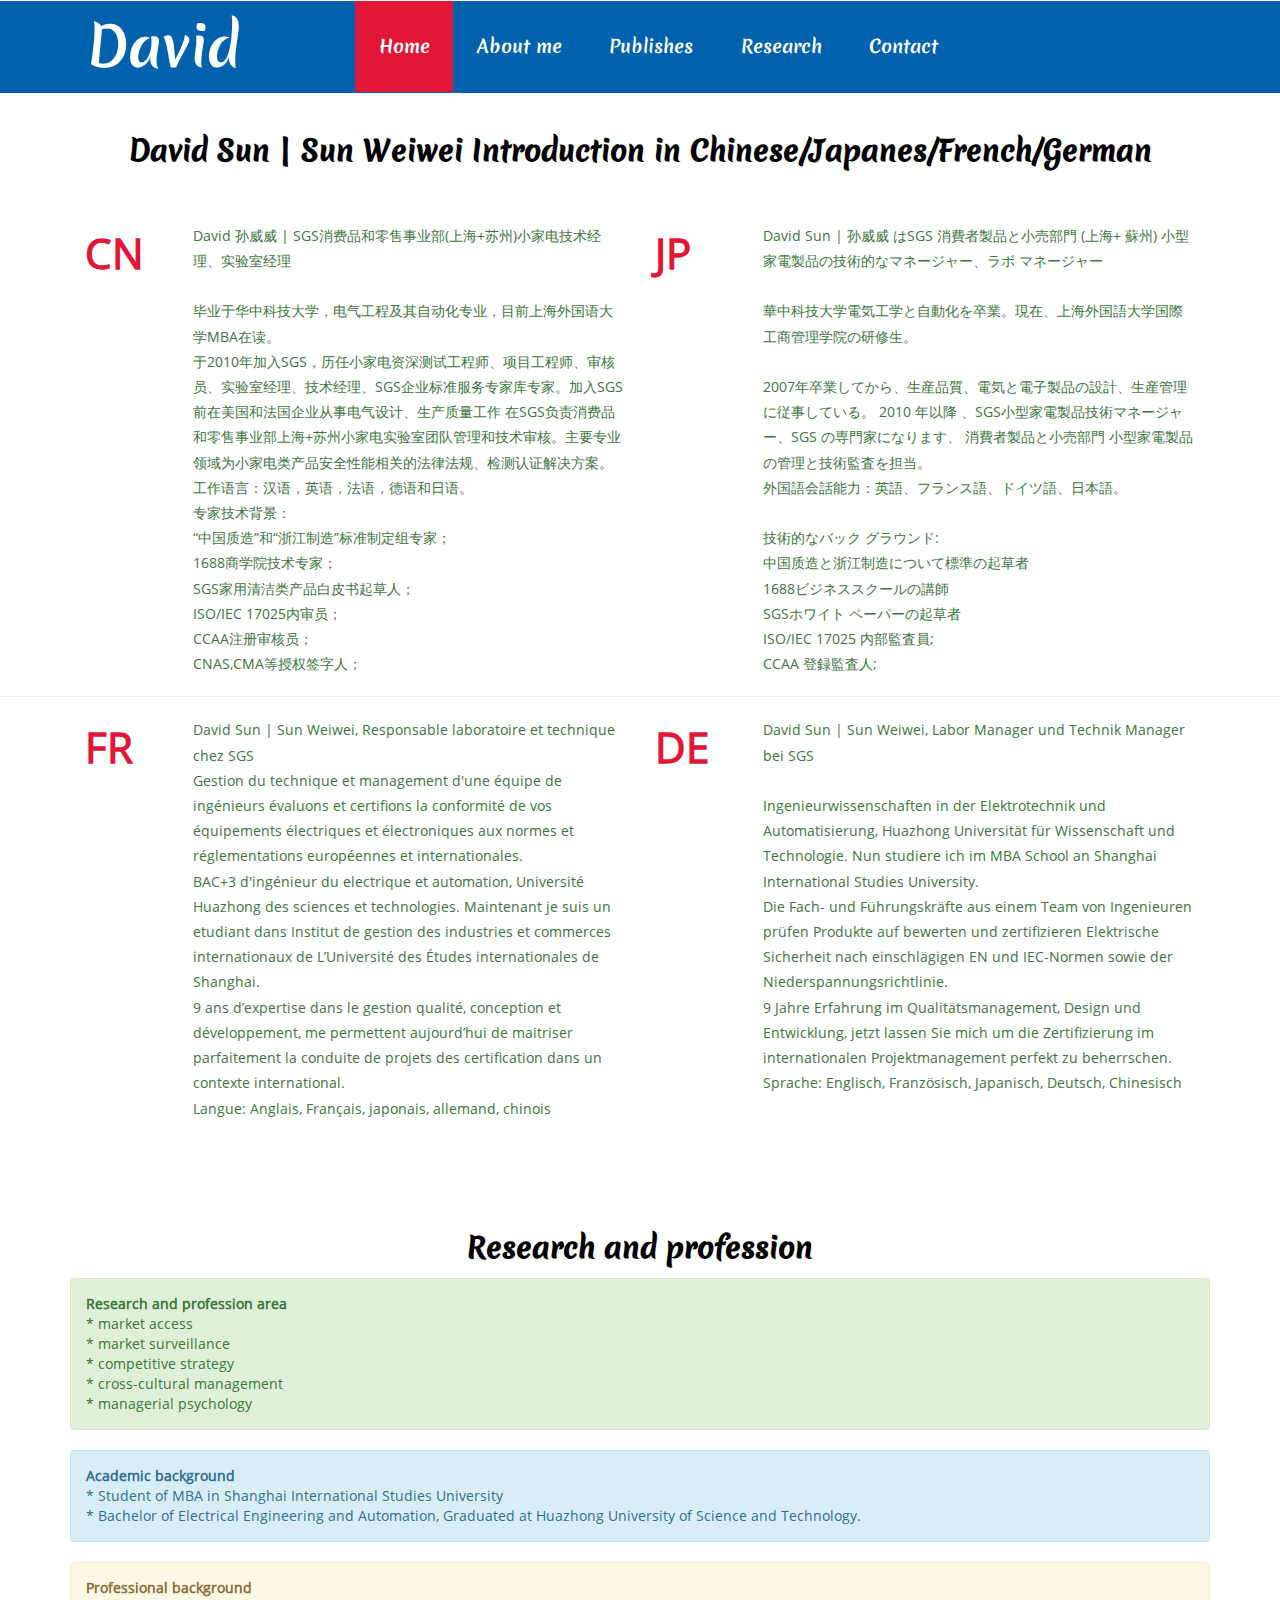
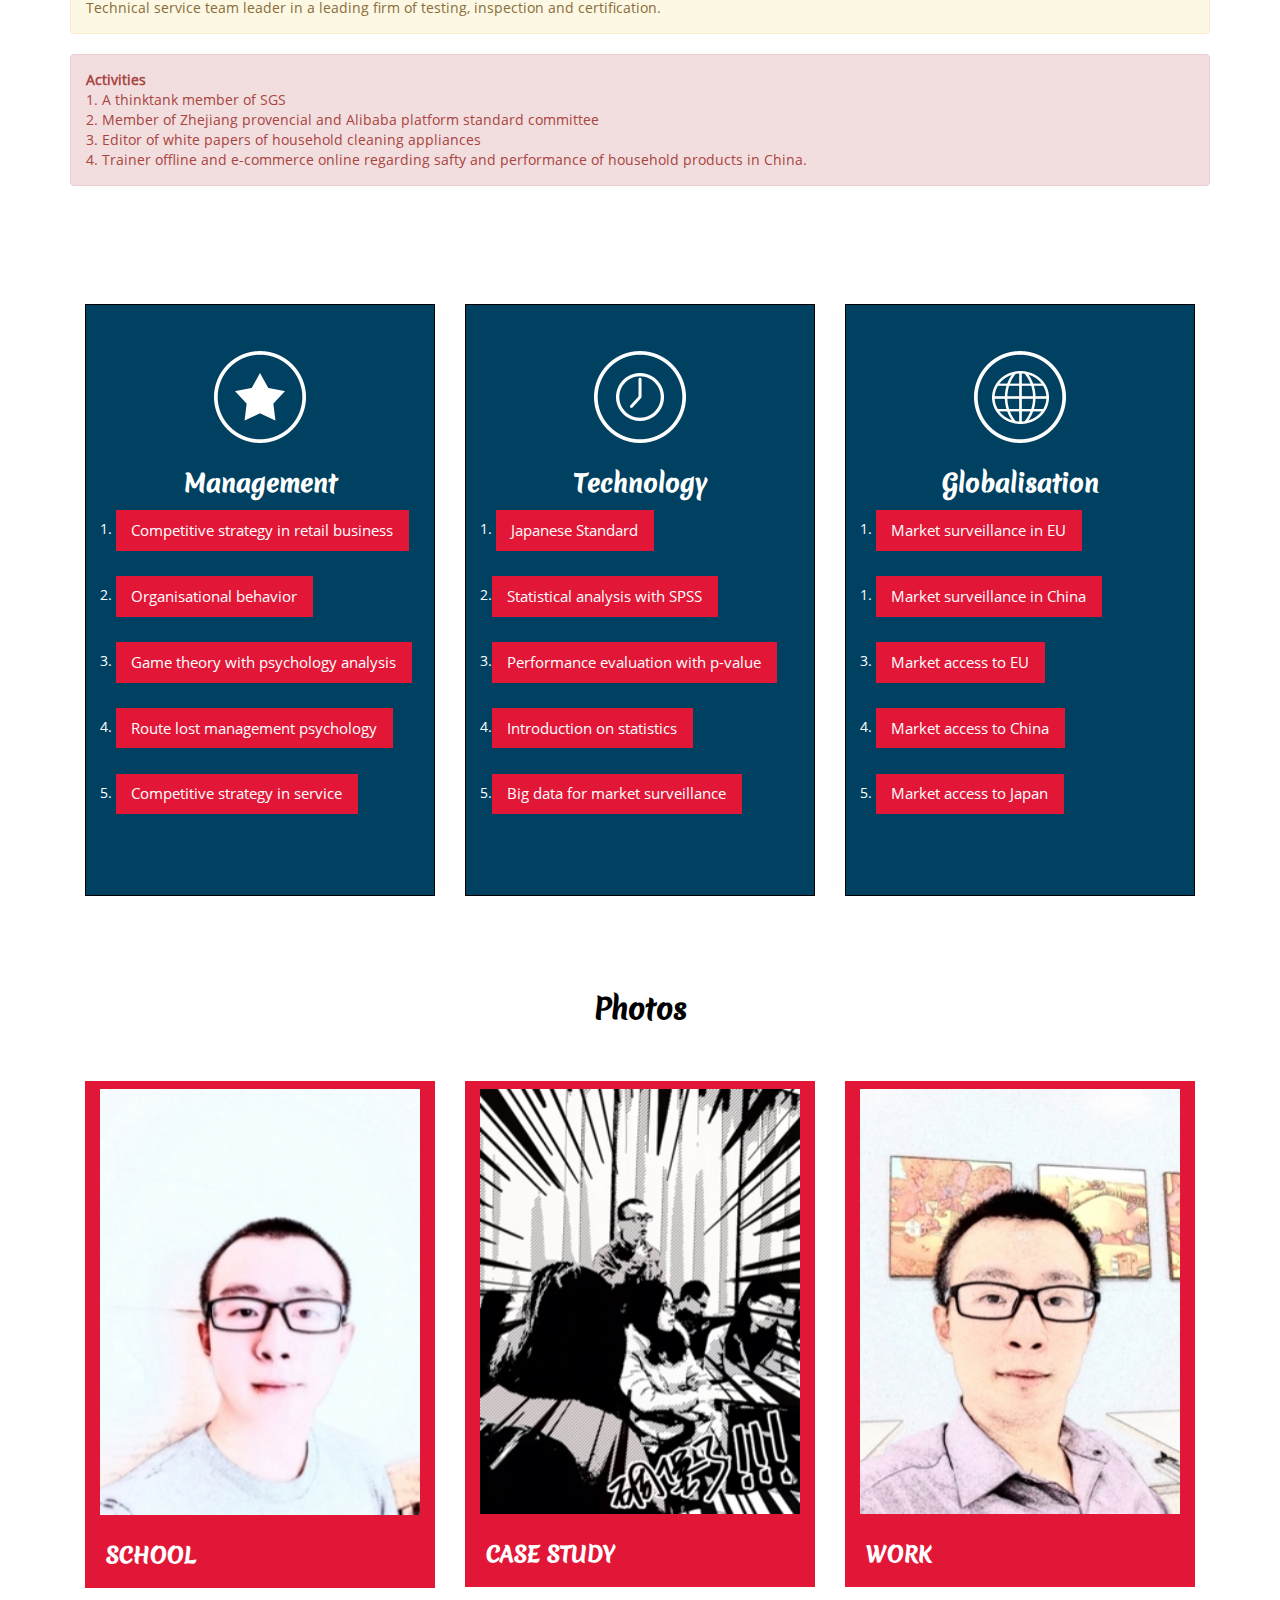
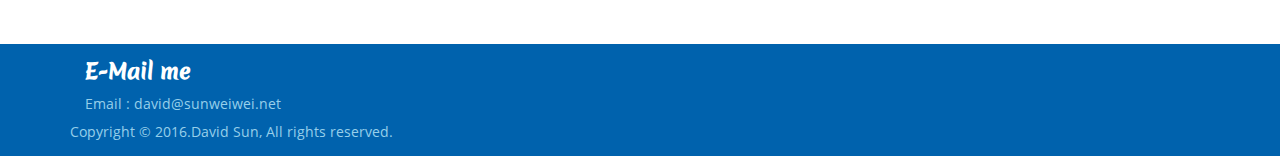
==== commit 6b451ced: "Update index.html" ====
--- a/index.html
+++ b/index.html
@@ -58,20 +58,6 @@
 }
 </script>
 
-<script src="/jquery/jquery-1.11.1.min.js"></script>
-<script>
-$(document).ready(function(){
-  $(".header").mouseleave(function(){
-    $(".our").fadeToggle("slow");
-	  $(".founder").fadeToggle("slow");
-	  $(".deffence").fadeToggle("slow");
-	   $(".team").fadeToggle("slow");
-	  
-	  
-     });
-});
-</script>	
-	
 </head>
 
  
